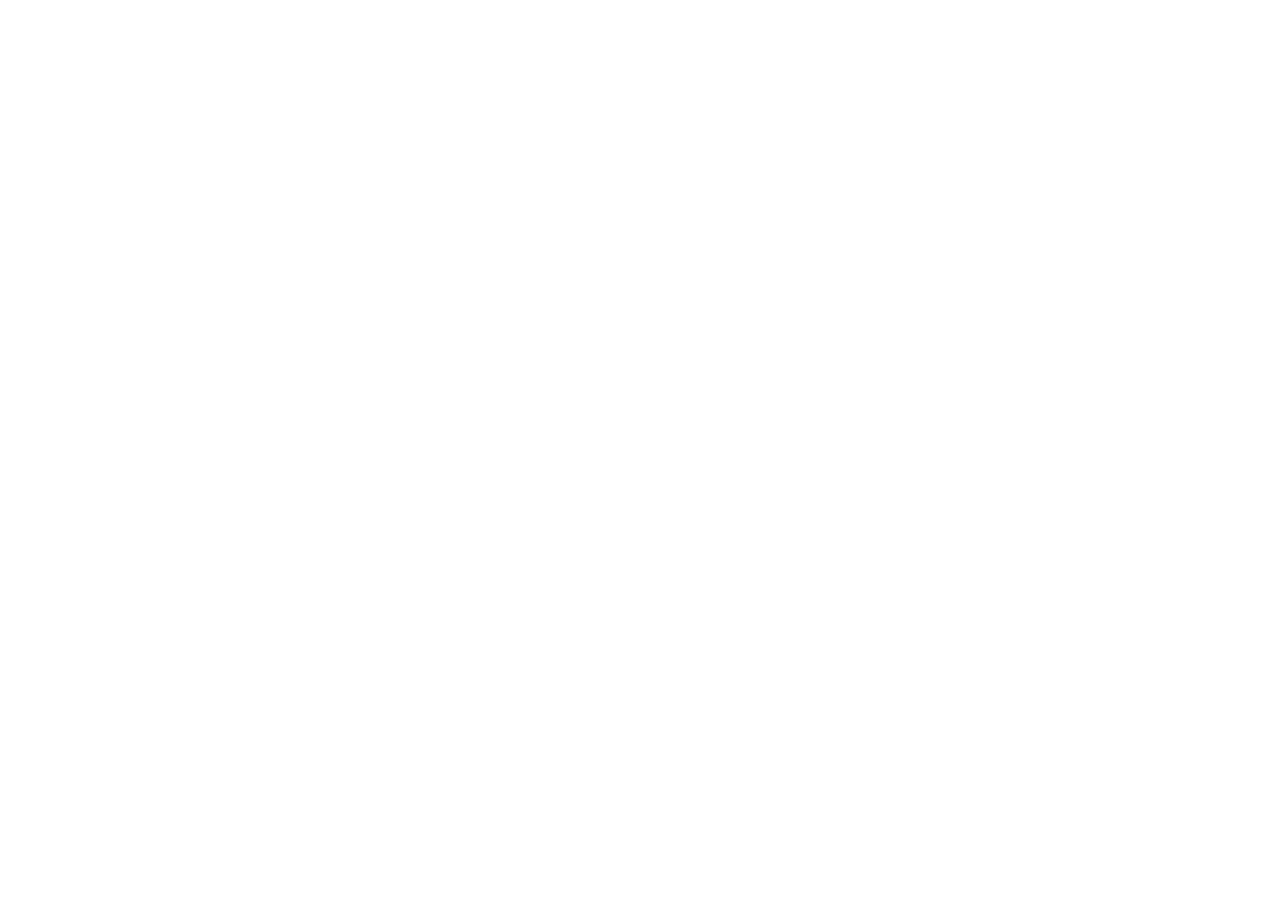
==== index.html @ 8857920f "github-actions auto deploy" ====
<!doctype html><html lang="en"><head><meta charset="utf-8"/><meta name="viewport" content="width=device-width,initial-scale=1"/><link rel="apple-touch-icon" sizes="180x180" href="/apple-touch-icon.png"/><link rel="icon" type="image/png" sizes="32x32" href="/favicon-32x32.png"/><link rel="icon" type="image/png" sizes="16x16" href="/favicon-16x16.png"/><link rel="manifest" href="/site.webmanifest"/><link rel="mask-icon" href="/safari-pinned-tab.svg" color="#5bbad5"/><meta name="msapplication-TileColor" content="#da532c"/><meta name="theme-color" content="#ffffff"/><title>Dppo的个人博客</title><script defer="defer" src="/static/js/main.8a589c0d.js"></script><link href="/static/css/main.e6c13ad2.css" rel="stylesheet"></head><body><noscript>You need to enable JavaScript to run this app.</noscript><div id="root"></div></body></html>
---- static/css/main.e6c13ad2.css ----
body{-webkit-font-smoothing:antialiased;-moz-osx-font-smoothing:grayscale;font-family:-apple-system,BlinkMacSystemFont,Segoe UI,Roboto,Oxygen,Ubuntu,Cantarell,Fira Sans,Droid Sans,Helvetica Neue,sans-serif;margin:0}code{font-family:source-code-pro,Menlo,Monaco,Consolas,Courier New,monospace}
/*# sourceMappingURL=main.e6c13ad2.css.map*/
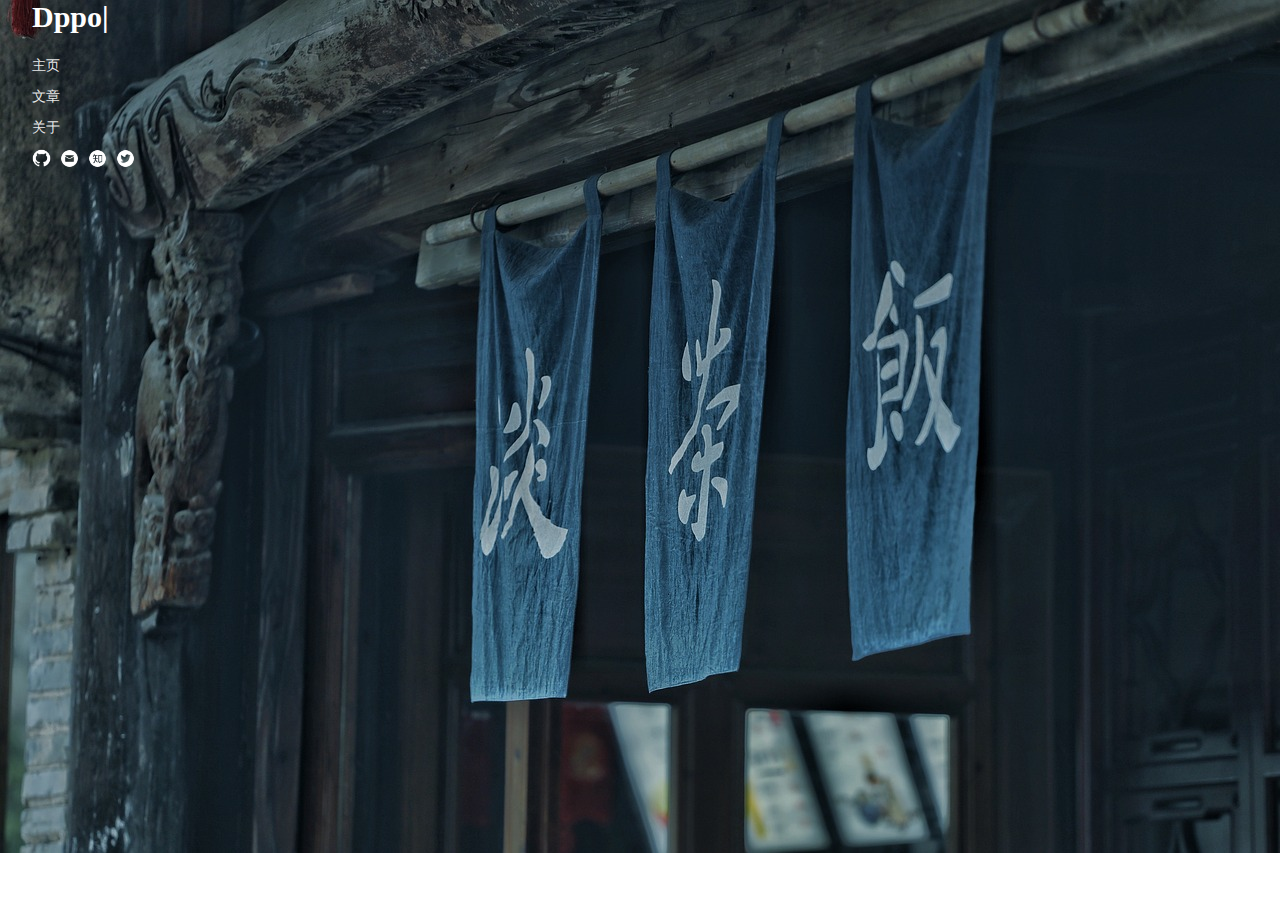
==== commit b5a60466: "github-actions auto deploy" ====
--- a/index.html
+++ b/index.html
@@ -1 +1 @@
-<!doctype html><html lang="en"><head><meta charset="utf-8"/><meta name="viewport" content="width=device-width,initial-scale=1"/><link rel="apple-touch-icon" sizes="180x180" href="/apple-touch-icon.png"/><link rel="icon" type="image/png" sizes="32x32" href="/favicon-32x32.png"/><link rel="icon" type="image/png" sizes="16x16" href="/favicon-16x16.png"/><link rel="manifest" href="/site.webmanifest"/><link rel="mask-icon" href="/safari-pinned-tab.svg" color="#5bbad5"/><meta name="msapplication-TileColor" content="#da532c"/><meta name="theme-color" content="#ffffff"/><title>Dppo的个人博客</title><script defer="defer" src="/static/js/main.8a589c0d.js"></script><link href="/static/css/main.e6c13ad2.css" rel="stylesheet"></head><body><noscript>You need to enable JavaScript to run this app.</noscript><div id="root"></div></body></html>+<!DOCTYPE html><html lang="en"><head><meta charSet="utf-8"/><title>Dppo的个人博客</title><meta name="description" content="Generated by create next app"/><meta name="viewport" content="width=device-width, initial-scale=1"/><link rel="apple-touch-icon" sizes="180x180" href="/apple-touch-icon.png"/><link rel="icon" type="image/png" sizes="32x32" href="/favicon-32x32.png"/><link rel="icon" type="image/png" sizes="16x16" href="/favicon-16x16.png"/><link rel="manifest" href="/site.webmanifest"/><meta name="msapplication-TileColor" content="#da532c"/><meta name="theme-color" content="#ffffff"/><meta name="next-head-count" content="10"/><link rel="preload" href="/_next/static/css/0bc0cde260d08b97.css" as="style"/><link rel="stylesheet" href="/_next/static/css/0bc0cde260d08b97.css" data-n-g=""/><noscript data-n-css=""></noscript><script defer="" nomodule="" src="/_next/static/chunks/polyfills-c67a75d1b6f99dc8.js"></script><script src="/_next/static/chunks/webpack-b8f8d6679aaa5f42.js" defer=""></script><script src="/_next/static/chunks/framework-114634acb84f8baa.js" defer=""></script><script src="/_next/static/chunks/main-673a4fae4a27af6a.js" defer=""></script><script src="/_next/static/chunks/pages/_app-a67958310583bc6f.js" defer=""></script><script src="/_next/static/chunks/166-27dd30659f7ac430.js" defer=""></script><script src="/_next/static/chunks/pages/index-6cfe2d99582e761c.js" defer=""></script><script src="/_next/static/slU1vUg_3KhSmDeZW7Ea_/_buildManifest.js" defer=""></script><script src="/_next/static/slU1vUg_3KhSmDeZW7Ea_/_ssgManifest.js" defer=""></script></head><body><div id="__next"><main><div style="display:flex;flex-direction:column;width:Infinitypx;height:Infinitypx"><img alt="" src="/_next/static/media/main_bg.845326a1.jpg" width="1280" height="853" decoding="async" data-nimg="1" loading="lazy" style="color:transparent;position:absolute;width:Infinitypx;height:Infinitypx;object-fit:cover;z-index:-1"/><div style="flex:1;display:flex;flex-direction:row;color:white"><div style="display:flex;flex-direction:column;justify-content:flex-end;padding-bottom:1.125rem;padding-left:2rem"><div style="display:flex;flex-direction:row;font-size:1.875rem;font-weight:bold;margin-bottom:1.35rem"><span></span></div><ul style="list-style:none;padding:0;margin:0"><li style="margin-bottom:0.78rem"><a style="text-decoration:none;color:#ffffffe6;font-size:0.9rem;font-weight:500" href="/">主页</a></li><li style="margin-bottom:0.78rem"><a style="text-decoration:none;color:#ffffffe6;font-size:0.9rem;font-weight:500" href="/acticle">文章</a></li><li style="margin-bottom:0.78rem"><a style="text-decoration:none;color:#ffffffe6;font-size:0.9rem;font-weight:500" href="/about">关于</a></li></ul><ul style="list-style:none;padding:0;margin:0"><li style="display:inline;margin-right:0.3rem"><a href="https://github.com/dppo" target="_blank" rel="noopener noreferrer"><img alt="" src="/_next/static/media/github.b25a39ed.png" width="64" height="64" decoding="async" data-nimg="1" loading="lazy" style="color:transparent;width:1.2rem;height:1.2rem;margin-right:0.25rem;filter:brightness(0) invert(1)"/></a></li><li style="display:inline;margin-right:0.3rem"><a href="mailto:xiaogao233@163.com" target="_blank" rel="noopener noreferrer"><img alt="" src="/_next/static/media/email.fa0d9532.png" width="64" height="64" decoding="async" data-nimg="1" loading="lazy" style="color:transparent;width:1.2rem;height:1.2rem;margin-right:0.25rem;filter:brightness(0) invert(1)"/></a></li><li style="display:inline;margin-right:0.3rem"><a href="https://www.zhihu.com/people/dppo.cn" target="_blank" rel="noopener noreferrer"><img alt="" src="/_next/static/media/zhihu.576e4806.png" width="64" height="64" decoding="async" data-nimg="1" loading="lazy" style="color:transparent;width:1.2rem;height:1.2rem;margin-right:0.25rem;filter:brightness(0) invert(1)"/></a></li><li style="display:inline;margin-right:0.3rem"><a href="https://twitter.com/xiaogao233" target="_blank" rel="noopener noreferrer"><img alt="" src="/_next/static/media/twitter.849228eb.png" width="64" height="64" decoding="async" data-nimg="1" loading="lazy" style="color:transparent;width:1.2rem;height:1.2rem;margin-right:0.25rem;filter:brightness(0) invert(1)"/></a></li></ul></div></div></div></main></div><script id="__NEXT_DATA__" type="application/json">{"props":{"pageProps":{}},"page":"/","query":{},"buildId":"slU1vUg_3KhSmDeZW7Ea_","nextExport":true,"autoExport":true,"isFallback":false,"scriptLoader":[]}</script></body></html>--- a/_next/static/css/0bc0cde260d08b97.css
+++ b/_next/static/css/0bc0cde260d08b97.css
@@ -0,0 +1 @@
+/*! normalize.css v8.0.1 | MIT License | github.com/necolas/normalize.css */html{line-height:1.15;-webkit-text-size-adjust:100%}body{margin:0}main{display:block}h1{font-size:2em;margin:.67em 0}hr{box-sizing:content-box;height:0;overflow:visible}pre{font-family:monospace,monospace;font-size:1em}a{background-color:transparent}abbr[title]{border-bottom:none;text-decoration:underline;-webkit-text-decoration:underline dotted;text-decoration:underline dotted}b,strong{font-weight:bolder}code,kbd,samp{font-family:monospace,monospace;font-size:1em}small{font-size:80%}sub,sup{font-size:75%;line-height:0;position:relative;vertical-align:baseline}sub{bottom:-.25em}sup{top:-.5em}img{border-style:none}button,input,optgroup,select,textarea{font-family:inherit;font-size:100%;line-height:1.15;margin:0}button,input{overflow:visible}button,select{text-transform:none}[type=button],[type=reset],[type=submit],button{-webkit-appearance:button}[type=button]::-moz-focus-inner,[type=reset]::-moz-focus-inner,[type=submit]::-moz-focus-inner,button::-moz-focus-inner{border-style:none;padding:0}[type=button]:-moz-focusring,[type=reset]:-moz-focusring,[type=submit]:-moz-focusring,button:-moz-focusring{outline:1px dotted ButtonText}fieldset{padding:.35em .75em .625em}legend{box-sizing:border-box;color:inherit;display:table;max-width:100%;padding:0;white-space:normal}progress{vertical-align:baseline}textarea{overflow:auto}[type=checkbox],[type=radio]{box-sizing:border-box;padding:0}[type=number]::-webkit-inner-spin-button,[type=number]::-webkit-outer-spin-button{height:auto}[type=search]{-webkit-appearance:textfield;outline-offset:-2px}[type=search]::-webkit-search-decoration{-webkit-appearance:none}::-webkit-file-upload-button{-webkit-appearance:button;font:inherit}details{display:block}summary{display:list-item}[hidden],template{display:none}--- a/_next/static/css/0bc0cde260d08b97.css
+++ b/_next/static/css/0bc0cde260d08b97.css
@@ -0,0 +1 @@
+/*! normalize.css v8.0.1 | MIT License | github.com/necolas/normalize.css */html{line-height:1.15;-webkit-text-size-adjust:100%}body{margin:0}main{display:block}h1{font-size:2em;margin:.67em 0}hr{box-sizing:content-box;height:0;overflow:visible}pre{font-family:monospace,monospace;font-size:1em}a{background-color:transparent}abbr[title]{border-bottom:none;text-decoration:underline;-webkit-text-decoration:underline dotted;text-decoration:underline dotted}b,strong{font-weight:bolder}code,kbd,samp{font-family:monospace,monospace;font-size:1em}small{font-size:80%}sub,sup{font-size:75%;line-height:0;position:relative;vertical-align:baseline}sub{bottom:-.25em}sup{top:-.5em}img{border-style:none}button,input,optgroup,select,textarea{font-family:inherit;font-size:100%;line-height:1.15;margin:0}button,input{overflow:visible}button,select{text-transform:none}[type=button],[type=reset],[type=submit],button{-webkit-appearance:button}[type=button]::-moz-focus-inner,[type=reset]::-moz-focus-inner,[type=submit]::-moz-focus-inner,button::-moz-focus-inner{border-style:none;padding:0}[type=button]:-moz-focusring,[type=reset]:-moz-focusring,[type=submit]:-moz-focusring,button:-moz-focusring{outline:1px dotted ButtonText}fieldset{padding:.35em .75em .625em}legend{box-sizing:border-box;color:inherit;display:table;max-width:100%;padding:0;white-space:normal}progress{vertical-align:baseline}textarea{overflow:auto}[type=checkbox],[type=radio]{box-sizing:border-box;padding:0}[type=number]::-webkit-inner-spin-button,[type=number]::-webkit-outer-spin-button{height:auto}[type=search]{-webkit-appearance:textfield;outline-offset:-2px}[type=search]::-webkit-search-decoration{-webkit-appearance:none}::-webkit-file-upload-button{-webkit-appearance:button;font:inherit}details{display:block}summary{display:list-item}[hidden],template{display:none}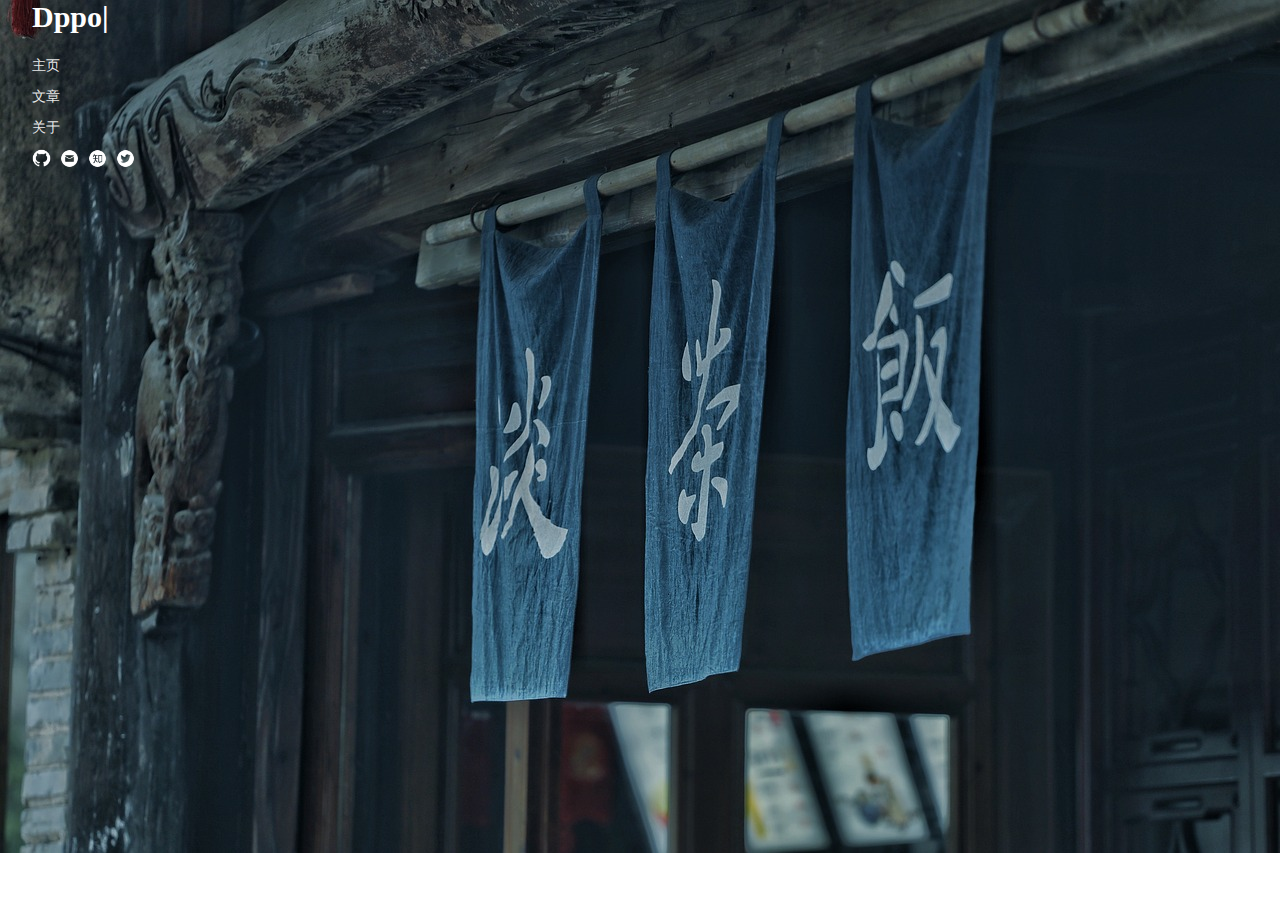
==== commit 9570853c: "github-actions auto deploy" ====
--- a/index.html
+++ b/index.html
@@ -1 +1 @@
-<!DOCTYPE html><html lang="en"><head><meta charSet="utf-8"/><title>Dppo的个人博客</title><meta name="description" content="Generated by create next app"/><meta name="viewport" content="width=device-width, initial-scale=1"/><link rel="apple-touch-icon" sizes="180x180" href="/apple-touch-icon.png"/><link rel="icon" type="image/png" sizes="32x32" href="/favicon-32x32.png"/><link rel="icon" type="image/png" sizes="16x16" href="/favicon-16x16.png"/><link rel="manifest" href="/site.webmanifest"/><meta name="msapplication-TileColor" content="#da532c"/><meta name="theme-color" content="#ffffff"/><meta name="next-head-count" content="10"/><link rel="preload" href="/_next/static/css/0bc0cde260d08b97.css" as="style"/><link rel="stylesheet" href="/_next/static/css/0bc0cde260d08b97.css" data-n-g=""/><noscript data-n-css=""></noscript><script defer="" nomodule="" src="/_next/static/chunks/polyfills-c67a75d1b6f99dc8.js"></script><script src="/_next/static/chunks/webpack-b8f8d6679aaa5f42.js" defer=""></script><script src="/_next/static/chunks/framework-114634acb84f8baa.js" defer=""></script><script src="/_next/static/chunks/main-673a4fae4a27af6a.js" defer=""></script><script src="/_next/static/chunks/pages/_app-a67958310583bc6f.js" defer=""></script><script src="/_next/static/chunks/166-27dd30659f7ac430.js" defer=""></script><script src="/_next/static/chunks/pages/index-6cfe2d99582e761c.js" defer=""></script><script src="/_next/static/slU1vUg_3KhSmDeZW7Ea_/_buildManifest.js" defer=""></script><script src="/_next/static/slU1vUg_3KhSmDeZW7Ea_/_ssgManifest.js" defer=""></script></head><body><div id="__next"><main><div style="display:flex;flex-direction:column;width:Infinitypx;height:Infinitypx"><img alt="" src="/_next/static/media/main_bg.845326a1.jpg" width="1280" height="853" decoding="async" data-nimg="1" loading="lazy" style="color:transparent;position:absolute;width:Infinitypx;height:Infinitypx;object-fit:cover;z-index:-1"/><div style="flex:1;display:flex;flex-direction:row;color:white"><div style="display:flex;flex-direction:column;justify-content:flex-end;padding-bottom:1.125rem;padding-left:2rem"><div style="display:flex;flex-direction:row;font-size:1.875rem;font-weight:bold;margin-bottom:1.35rem"><span></span></div><ul style="list-style:none;padding:0;margin:0"><li style="margin-bottom:0.78rem"><a style="text-decoration:none;color:#ffffffe6;font-size:0.9rem;font-weight:500" href="/">主页</a></li><li style="margin-bottom:0.78rem"><a style="text-decoration:none;color:#ffffffe6;font-size:0.9rem;font-weight:500" href="/acticle">文章</a></li><li style="margin-bottom:0.78rem"><a style="text-decoration:none;color:#ffffffe6;font-size:0.9rem;font-weight:500" href="/about">关于</a></li></ul><ul style="list-style:none;padding:0;margin:0"><li style="display:inline;margin-right:0.3rem"><a href="https://github.com/dppo" target="_blank" rel="noopener noreferrer"><img alt="" src="/_next/static/media/github.b25a39ed.png" width="64" height="64" decoding="async" data-nimg="1" loading="lazy" style="color:transparent;width:1.2rem;height:1.2rem;margin-right:0.25rem;filter:brightness(0) invert(1)"/></a></li><li style="display:inline;margin-right:0.3rem"><a href="mailto:xiaogao233@163.com" target="_blank" rel="noopener noreferrer"><img alt="" src="/_next/static/media/email.fa0d9532.png" width="64" height="64" decoding="async" data-nimg="1" loading="lazy" style="color:transparent;width:1.2rem;height:1.2rem;margin-right:0.25rem;filter:brightness(0) invert(1)"/></a></li><li style="display:inline;margin-right:0.3rem"><a href="https://www.zhihu.com/people/dppo.cn" target="_blank" rel="noopener noreferrer"><img alt="" src="/_next/static/media/zhihu.576e4806.png" width="64" height="64" decoding="async" data-nimg="1" loading="lazy" style="color:transparent;width:1.2rem;height:1.2rem;margin-right:0.25rem;filter:brightness(0) invert(1)"/></a></li><li style="display:inline;margin-right:0.3rem"><a href="https://twitter.com/xiaogao233" target="_blank" rel="noopener noreferrer"><img alt="" src="/_next/static/media/twitter.849228eb.png" width="64" height="64" decoding="async" data-nimg="1" loading="lazy" style="color:transparent;width:1.2rem;height:1.2rem;margin-right:0.25rem;filter:brightness(0) invert(1)"/></a></li></ul></div></div></div></main></div><script id="__NEXT_DATA__" type="application/json">{"props":{"pageProps":{}},"page":"/","query":{},"buildId":"slU1vUg_3KhSmDeZW7Ea_","nextExport":true,"autoExport":true,"isFallback":false,"scriptLoader":[]}</script></body></html>+<!DOCTYPE html><html lang="en"><head><meta charSet="utf-8"/><title>Dppo的个人博客</title><meta name="description" content="Generated by create next app"/><meta name="viewport" content="width=device-width, initial-scale=1"/><link rel="apple-touch-icon" sizes="180x180" href="/apple-touch-icon.png"/><link rel="icon" type="image/png" sizes="32x32" href="/favicon-32x32.png"/><link rel="icon" type="image/png" sizes="16x16" href="/favicon-16x16.png"/><link rel="manifest" href="/site.webmanifest"/><meta name="msapplication-TileColor" content="#da532c"/><meta name="theme-color" content="#ffffff"/><meta name="next-head-count" content="10"/><link rel="preload" href="/_next/static/css/0bc0cde260d08b97.css" as="style"/><link rel="stylesheet" href="/_next/static/css/0bc0cde260d08b97.css" data-n-g=""/><noscript data-n-css=""></noscript><script defer="" nomodule="" src="/_next/static/chunks/polyfills-c67a75d1b6f99dc8.js"></script><script src="/_next/static/chunks/webpack-b8f8d6679aaa5f42.js" defer=""></script><script src="/_next/static/chunks/framework-114634acb84f8baa.js" defer=""></script><script src="/_next/static/chunks/main-010ff0b6bbe5ac8f.js" defer=""></script><script src="/_next/static/chunks/pages/_app-a67958310583bc6f.js" defer=""></script><script src="/_next/static/chunks/907-cf15d1135cafe5b3.js" defer=""></script><script src="/_next/static/chunks/pages/index-889c2d0dadb3e928.js" defer=""></script><script src="/_next/static/0HDbQ_zsKUvvInw4Z8Fla/_buildManifest.js" defer=""></script><script src="/_next/static/0HDbQ_zsKUvvInw4Z8Fla/_ssgManifest.js" defer=""></script></head><body><div id="__next"><main><div style="display:flex;flex-direction:column;width:Infinitypx;height:Infinitypx"><img src="/images/main_bg.jpg" alt="" style="position:absolute;width:Infinitypx;height:Infinitypx;object-fit:cover;z-index:-1"/><div style="flex:1;display:flex;flex-direction:row;color:white"><div style="display:flex;flex-direction:column;justify-content:flex-end;padding-bottom:1.125rem;padding-left:2rem"><div style="display:flex;flex-direction:row;font-size:1.875rem;font-weight:bold;margin-bottom:1.35rem"><span></span></div><ul style="list-style:none;padding:0;margin:0"><li style="margin-bottom:0.78rem"><a style="text-decoration:none;color:#ffffffe6;font-size:0.9rem;font-weight:500" href="/">主页</a></li><li style="margin-bottom:0.78rem"><a style="text-decoration:none;color:#ffffffe6;font-size:0.9rem;font-weight:500" href="/acticle">文章</a></li><li style="margin-bottom:0.78rem"><a style="text-decoration:none;color:#ffffffe6;font-size:0.9rem;font-weight:500" href="/about">关于</a></li></ul><ul style="list-style:none;padding:0;margin:0"><li style="display:inline;margin-right:0.3rem"><a href="https://github.com/dppo" target="_blank" rel="noopener noreferrer"><img style="width:1.2rem;height:1.2rem;margin-right:0.25rem;filter:brightness(0) invert(1)" src="/images/github.png" alt=""/></a></li><li style="display:inline;margin-right:0.3rem"><a href="mailto:xiaogao233@163.com" target="_blank" rel="noopener noreferrer"><img style="width:1.2rem;height:1.2rem;margin-right:0.25rem;filter:brightness(0) invert(1)" src="/images/email.png" alt=""/></a></li><li style="display:inline;margin-right:0.3rem"><a href="https://www.zhihu.com/people/dppo.cn" target="_blank" rel="noopener noreferrer"><img style="width:1.2rem;height:1.2rem;margin-right:0.25rem;filter:brightness(0) invert(1)" src="/images/zhihu.png" alt=""/></a></li><li style="display:inline;margin-right:0.3rem"><a href="https://twitter.com/xiaogao233" target="_blank" rel="noopener noreferrer"><img style="width:1.2rem;height:1.2rem;margin-right:0.25rem;filter:brightness(0) invert(1)" src="/images/twitter.png" alt=""/></a></li></ul></div></div></div></main></div><script id="__NEXT_DATA__" type="application/json">{"props":{"pageProps":{}},"page":"/","query":{},"buildId":"0HDbQ_zsKUvvInw4Z8Fla","nextExport":true,"autoExport":true,"isFallback":false,"scriptLoader":[]}</script></body></html>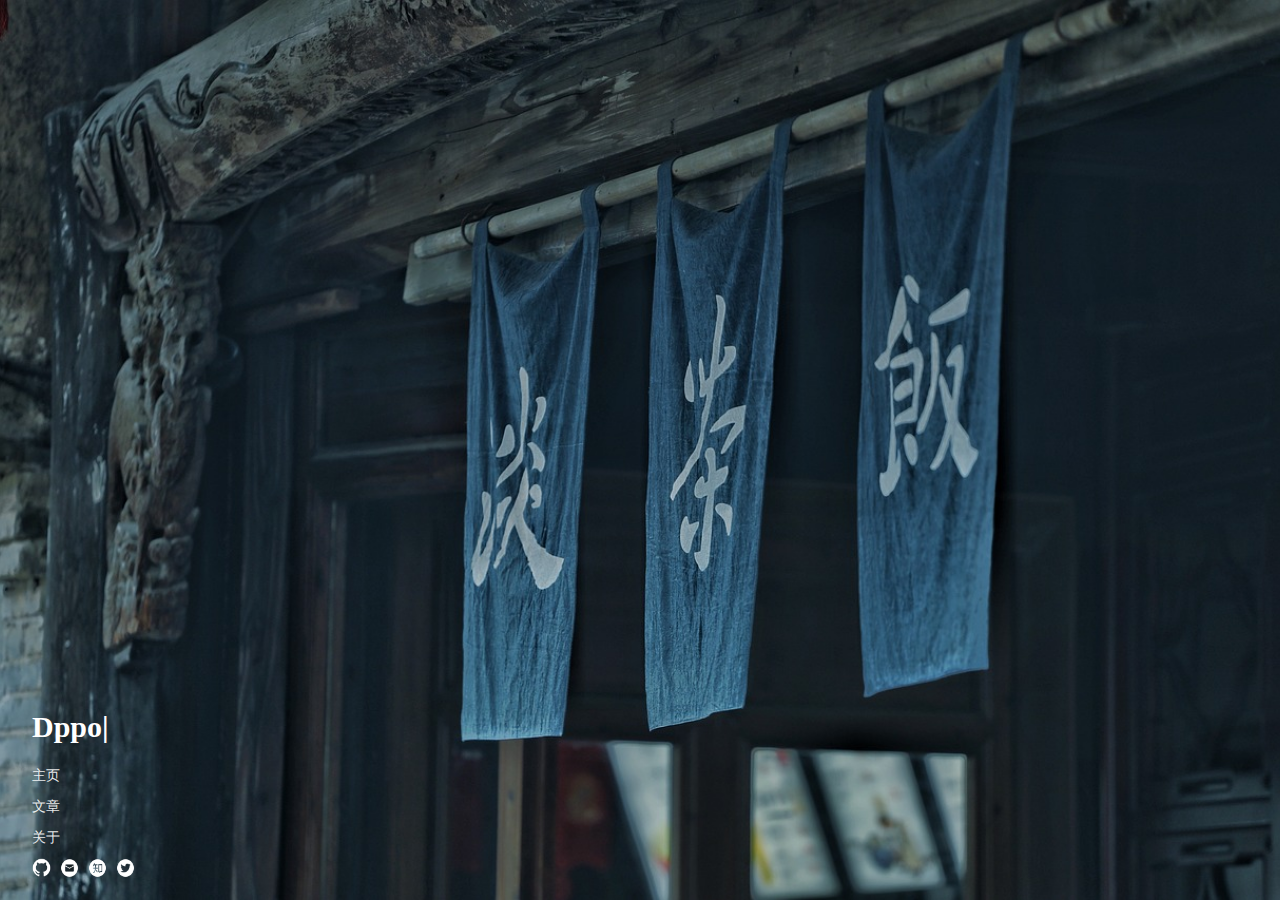
==== commit 20fb551b: "github-actions auto deploy" ====
--- a/index.html
+++ b/index.html
@@ -1 +1 @@
-<!DOCTYPE html><html lang="en"><head><meta charSet="utf-8"/><title>Dppo的个人博客</title><meta name="description" content="Generated by create next app"/><meta name="viewport" content="width=device-width, initial-scale=1"/><link rel="apple-touch-icon" sizes="180x180" href="/apple-touch-icon.png"/><link rel="icon" type="image/png" sizes="32x32" href="/favicon-32x32.png"/><link rel="icon" type="image/png" sizes="16x16" href="/favicon-16x16.png"/><link rel="manifest" href="/site.webmanifest"/><meta name="msapplication-TileColor" content="#da532c"/><meta name="theme-color" content="#ffffff"/><meta name="next-head-count" content="10"/><link rel="preload" href="/_next/static/css/0bc0cde260d08b97.css" as="style"/><link rel="stylesheet" href="/_next/static/css/0bc0cde260d08b97.css" data-n-g=""/><noscript data-n-css=""></noscript><script defer="" nomodule="" src="/_next/static/chunks/polyfills-c67a75d1b6f99dc8.js"></script><script src="/_next/static/chunks/webpack-b8f8d6679aaa5f42.js" defer=""></script><script src="/_next/static/chunks/framework-114634acb84f8baa.js" defer=""></script><script src="/_next/static/chunks/main-010ff0b6bbe5ac8f.js" defer=""></script><script src="/_next/static/chunks/pages/_app-a67958310583bc6f.js" defer=""></script><script src="/_next/static/chunks/907-cf15d1135cafe5b3.js" defer=""></script><script src="/_next/static/chunks/pages/index-889c2d0dadb3e928.js" defer=""></script><script src="/_next/static/0HDbQ_zsKUvvInw4Z8Fla/_buildManifest.js" defer=""></script><script src="/_next/static/0HDbQ_zsKUvvInw4Z8Fla/_ssgManifest.js" defer=""></script></head><body><div id="__next"><main><div style="display:flex;flex-direction:column;width:Infinitypx;height:Infinitypx"><img src="/images/main_bg.jpg" alt="" style="position:absolute;width:Infinitypx;height:Infinitypx;object-fit:cover;z-index:-1"/><div style="flex:1;display:flex;flex-direction:row;color:white"><div style="display:flex;flex-direction:column;justify-content:flex-end;padding-bottom:1.125rem;padding-left:2rem"><div style="display:flex;flex-direction:row;font-size:1.875rem;font-weight:bold;margin-bottom:1.35rem"><span></span></div><ul style="list-style:none;padding:0;margin:0"><li style="margin-bottom:0.78rem"><a style="text-decoration:none;color:#ffffffe6;font-size:0.9rem;font-weight:500" href="/">主页</a></li><li style="margin-bottom:0.78rem"><a style="text-decoration:none;color:#ffffffe6;font-size:0.9rem;font-weight:500" href="/acticle">文章</a></li><li style="margin-bottom:0.78rem"><a style="text-decoration:none;color:#ffffffe6;font-size:0.9rem;font-weight:500" href="/about">关于</a></li></ul><ul style="list-style:none;padding:0;margin:0"><li style="display:inline;margin-right:0.3rem"><a href="https://github.com/dppo" target="_blank" rel="noopener noreferrer"><img style="width:1.2rem;height:1.2rem;margin-right:0.25rem;filter:brightness(0) invert(1)" src="/images/github.png" alt=""/></a></li><li style="display:inline;margin-right:0.3rem"><a href="mailto:xiaogao233@163.com" target="_blank" rel="noopener noreferrer"><img style="width:1.2rem;height:1.2rem;margin-right:0.25rem;filter:brightness(0) invert(1)" src="/images/email.png" alt=""/></a></li><li style="display:inline;margin-right:0.3rem"><a href="https://www.zhihu.com/people/dppo.cn" target="_blank" rel="noopener noreferrer"><img style="width:1.2rem;height:1.2rem;margin-right:0.25rem;filter:brightness(0) invert(1)" src="/images/zhihu.png" alt=""/></a></li><li style="display:inline;margin-right:0.3rem"><a href="https://twitter.com/xiaogao233" target="_blank" rel="noopener noreferrer"><img style="width:1.2rem;height:1.2rem;margin-right:0.25rem;filter:brightness(0) invert(1)" src="/images/twitter.png" alt=""/></a></li></ul></div></div></div></main></div><script id="__NEXT_DATA__" type="application/json">{"props":{"pageProps":{}},"page":"/","query":{},"buildId":"0HDbQ_zsKUvvInw4Z8Fla","nextExport":true,"autoExport":true,"isFallback":false,"scriptLoader":[]}</script></body></html>+<!DOCTYPE html><html lang="en"><head><meta charSet="utf-8"/><title>Dppo的个人博客</title><meta name="description" content="Generated by create next app"/><meta name="viewport" content="width=device-width, initial-scale=1"/><link rel="apple-touch-icon" sizes="180x180" href="/apple-touch-icon.png"/><link rel="icon" type="image/png" sizes="32x32" href="/favicon-32x32.png"/><link rel="icon" type="image/png" sizes="16x16" href="/favicon-16x16.png"/><link rel="manifest" href="/site.webmanifest"/><meta name="msapplication-TileColor" content="#da532c"/><meta name="theme-color" content="#ffffff"/><meta name="next-head-count" content="10"/><link rel="preload" href="/_next/static/css/0bc0cde260d08b97.css" as="style"/><link rel="stylesheet" href="/_next/static/css/0bc0cde260d08b97.css" data-n-g=""/><noscript data-n-css=""></noscript><script defer="" nomodule="" src="/_next/static/chunks/polyfills-c67a75d1b6f99dc8.js"></script><script src="/_next/static/chunks/webpack-b8f8d6679aaa5f42.js" defer=""></script><script src="/_next/static/chunks/framework-114634acb84f8baa.js" defer=""></script><script src="/_next/static/chunks/main-010ff0b6bbe5ac8f.js" defer=""></script><script src="/_next/static/chunks/pages/_app-a67958310583bc6f.js" defer=""></script><script src="/_next/static/chunks/194-9848465865fc5b12.js" defer=""></script><script src="/_next/static/chunks/pages/index-79000fe6970278a2.js" defer=""></script><script src="/_next/static/VwnHHGRljlkVRxWZyiVVB/_buildManifest.js" defer=""></script><script src="/_next/static/VwnHHGRljlkVRxWZyiVVB/_ssgManifest.js" defer=""></script></head><body><div id="__next"><main><div style="display:flex;flex-direction:column;width:100vw;height:100vh"><img src="/images/main_bg.jpg" alt="" style="position:absolute;width:100%;height:100%;object-fit:cover;z-index:-1"/><div style="flex:1;display:flex;flex-direction:row;color:white"><div style="display:flex;flex-direction:column;justify-content:flex-end;padding-bottom:1.125rem;padding-left:2rem"><div style="display:flex;flex-direction:row;font-size:1.875rem;font-weight:bold;margin-bottom:1.35rem"><span></span></div><ul style="list-style:none;padding:0;margin:0"><li style="margin-bottom:0.78rem"><a style="text-decoration:none;color:#ffffffe6;font-size:0.9rem;font-weight:500" href="/">主页</a></li><li style="margin-bottom:0.78rem"><a style="text-decoration:none;color:#ffffffe6;font-size:0.9rem;font-weight:500" href="/acticle">文章</a></li><li style="margin-bottom:0.78rem"><a style="text-decoration:none;color:#ffffffe6;font-size:0.9rem;font-weight:500" href="/about">关于</a></li></ul><ul style="list-style:none;padding:0;margin:0"><li style="display:inline;margin-right:0.3rem"><a href="https://github.com/dppo" target="_blank" rel="noopener noreferrer"><img style="width:1.2rem;height:1.2rem;margin-right:0.25rem;filter:brightness(0) invert(1)" src="/images/github.png" alt=""/></a></li><li style="display:inline;margin-right:0.3rem"><a href="mailto:xiaogao233@163.com" target="_blank" rel="noopener noreferrer"><img style="width:1.2rem;height:1.2rem;margin-right:0.25rem;filter:brightness(0) invert(1)" src="/images/email.png" alt=""/></a></li><li style="display:inline;margin-right:0.3rem"><a href="https://www.zhihu.com/people/dppo.cn" target="_blank" rel="noopener noreferrer"><img style="width:1.2rem;height:1.2rem;margin-right:0.25rem;filter:brightness(0) invert(1)" src="/images/zhihu.png" alt=""/></a></li><li style="display:inline;margin-right:0.3rem"><a href="https://twitter.com/xiaogao233" target="_blank" rel="noopener noreferrer"><img style="width:1.2rem;height:1.2rem;margin-right:0.25rem;filter:brightness(0) invert(1)" src="/images/twitter.png" alt=""/></a></li></ul></div></div></div></main></div><script id="__NEXT_DATA__" type="application/json">{"props":{"pageProps":{}},"page":"/","query":{},"buildId":"VwnHHGRljlkVRxWZyiVVB","nextExport":true,"autoExport":true,"isFallback":false,"scriptLoader":[]}</script></body></html>